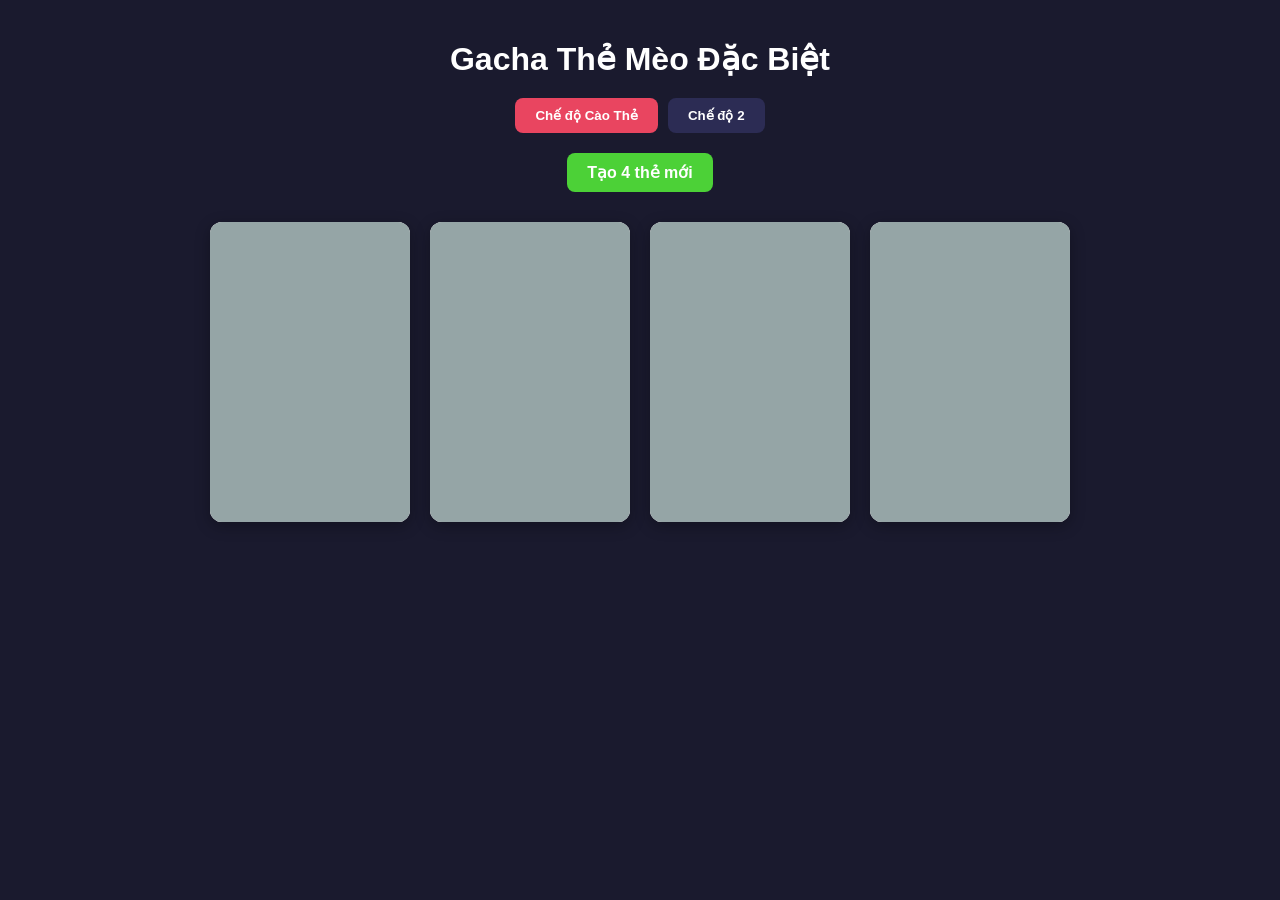
==== index.html @ 6e4ce40c "first commit" ====
<!DOCTYPE html>
<html lang="vi">
<head>
    <meta charset="UTF-8">
    <meta name="viewport" content="width=device-width, initial-scale=1.0">
    <title>Cào thẻ</title>
    <link rel="stylesheet" href="style.css">
    <link rel="icon" href="data:image/svg+xml,<svg xmlns=%22http://www.w3.org/2000/svg%22 viewBox=%220 0 100 100%22><text y=%22.9em%22 font-size=%2290%22>🐱</text></svg>">
</head>
<body>
    <div class="container">
        <h1>Gacha Thẻ Mèo Đặc Biệt</h1>
        
        <div class="tabs">
            <button class="tab-btn active" data-target="scratch-mode">Chế độ Cào Thẻ</button>
            <button class="tab-btn" data-target="valorant-mode">Chế độ 2</button>
        </div>

        <div class="controls">
            <button id="reset-btn">Tạo 4 thẻ mới</button>
        </div>

        <!-- Chế độ Cào thẻ -->
        <div id="scratch-mode" class="tab-content active">
            <div class="card-grid" id="scratch-grid"></div>
        </div>

        <!-- Chế độ Valorant Night Market -->
        <div id="valorant-mode" class="tab-content">
            <div class="card-grid" id="valorant-grid"></div>
        </div>
    </div>

    <script src="script.js"></script>
</body>
</html>
---- style.css ----
* {
    box-sizing: border-box;
    margin: 0;
    padding: 0;
    -webkit-tap-highlight-color: transparent;
}

body {
    font-family: 'Segoe UI', Tahoma, Geneva, Verdana, sans-serif;
    background-color: #1a1a2e;
    color: #fff;
    display: flex;
    justify-content: center;
    padding: 40px 20px;
    -webkit-user-select: none;
    user-select: none;
}

.container {
    max-width: 1000px;
    width: 100%;
    text-align: center;
}

/* Tabs & Buttons */
.tabs {
    margin: 20px 0;
    display: flex;
    justify-content: center;
    gap: 10px;
}

button {
    padding: 10px 20px;
    border: none;
    border-radius: 8px;
    cursor: pointer;
    font-weight: bold;
    background-color: #2c2c54;
    color: white;
    transition: 0.3s;
    touch-action: manipulation;
}

button.active, button:hover {
    background-color: #e94560;
}

.controls {
    margin-bottom: 30px;
}

#reset-btn {
    background-color: #4cd137;
    font-size: 16px;
}

.tab-content {
    display: none;
}

.tab-content.active {
    display: block;
}

/* Card Grid */
.card-grid {
    display: flex;
    justify-content: center;
    gap: 20px;
    flex-wrap: wrap;
}

/* --- CHẾ ĐỘ CÀO THẺ --- */
.scratch-card-wrapper {
    position: relative;
    width: 200px;
    height: 300px;
    border-radius: 12px;
    overflow: hidden;
    background: #fff;
    box-shadow: 0 4px 15px rgba(0,0,0,0.3);
    touch-action: none;
    -webkit-touch-callout: none;
    -webkit-user-select: none;
    user-select: none;
}

.card-image {
    width: 100%;
    height: 100%;
    object-fit: cover;
    display: block;
    pointer-events: none;
    -webkit-user-drag: none;
    -webkit-touch-callout: none;
}

.scratch-canvas {
    position: absolute;
    top: 0;
    left: 0;
    width: 100%;
    height: 100%;
    cursor: default;
    z-index: 2;
    touch-action: none;
    -webkit-touch-callout: none;
    -webkit-user-select: none;
    user-select: none;
}

/* Hiệu ứng Thẻ Hiếm */
.rare-revealed {
    animation: rareGlow 1.5s infinite alternate, popUp 0.5s forwards;
    border: 4px solid #a29bfe;
    z-index: 10;
}

@keyframes rareGlow {
    from { box-shadow: 0 0 10px #a29bfe, 0 0 20px #a29bfe; }
    to { box-shadow: 0 0 20px #6c5ce7, 0 0 40px #6c5ce7; }
}

@keyframes popUp {
    0% { transform: scale(1); }
    50% { transform: scale(1.1); }
    100% { transform: scale(1.05); }
}

/* --- CHẾ ĐỘ VALORANT NIGHT MARKET --- */
.val-card {
    width: 200px;
    height: 300px;
    perspective: 1000px; /* Tạo độ sâu 3D */
    cursor: pointer;
    touch-action: manipulation;
    -webkit-touch-callout: none;
    -webkit-user-select: none;
    user-select: none;
}

.val-card-inner {
    width: 100%;
    height: 100%;
    position: relative;
    transition: transform 0.6s cubic-bezier(0.4, 0.2, 0.2, 1);
    transform-style: preserve-3d;
}

/* Lật thẻ */
.val-card.flipped .val-card-inner {
    transform: rotateY(180deg);
}

.val-front, .val-back {
    width: 100%;
    height: 100%;
    position: absolute;
    backface-visibility: hidden;
    border-radius: 12px;
    overflow: hidden;
}

.val-front {
    background: linear-gradient(135deg, #2d3436, #000000);
    display: flex;
    align-items: center;
    justify-content: center;
    border: 2px solid #636e72;
    box-shadow: 0 0 10px rgba(0,0,0,0.5);
}

.val-front::after {
    content: "?";
    font-size: 40px;
    color: #b2bec3;
    font-weight: bold;
}

.val-back {
    transform: rotateY(180deg);
    background: #fff;
}

.val-card.flipped.rare .val-back {
    animation: rareGlow 1.5s infinite alternate;
    border: 4px solid #a29bfe;
}

/* --- RESPONSIVE CHO ĐIỆN THOẠI --- */
@media (max-width: 600px) {
    body {
        padding: 20px 12px;
    }

    h1 {
        font-size: 1.4rem;
    }

    .tabs {
        flex-wrap: wrap;
        gap: 8px;
    }

    button {
        padding: 10px 16px;
        font-size: 14px;
    }

    .card-grid {
        gap: 12px;
    }

    .scratch-card-wrapper, .val-card {
        width: calc(50% - 8px);
        max-width: 165px;
        height: 240px;
    }
}
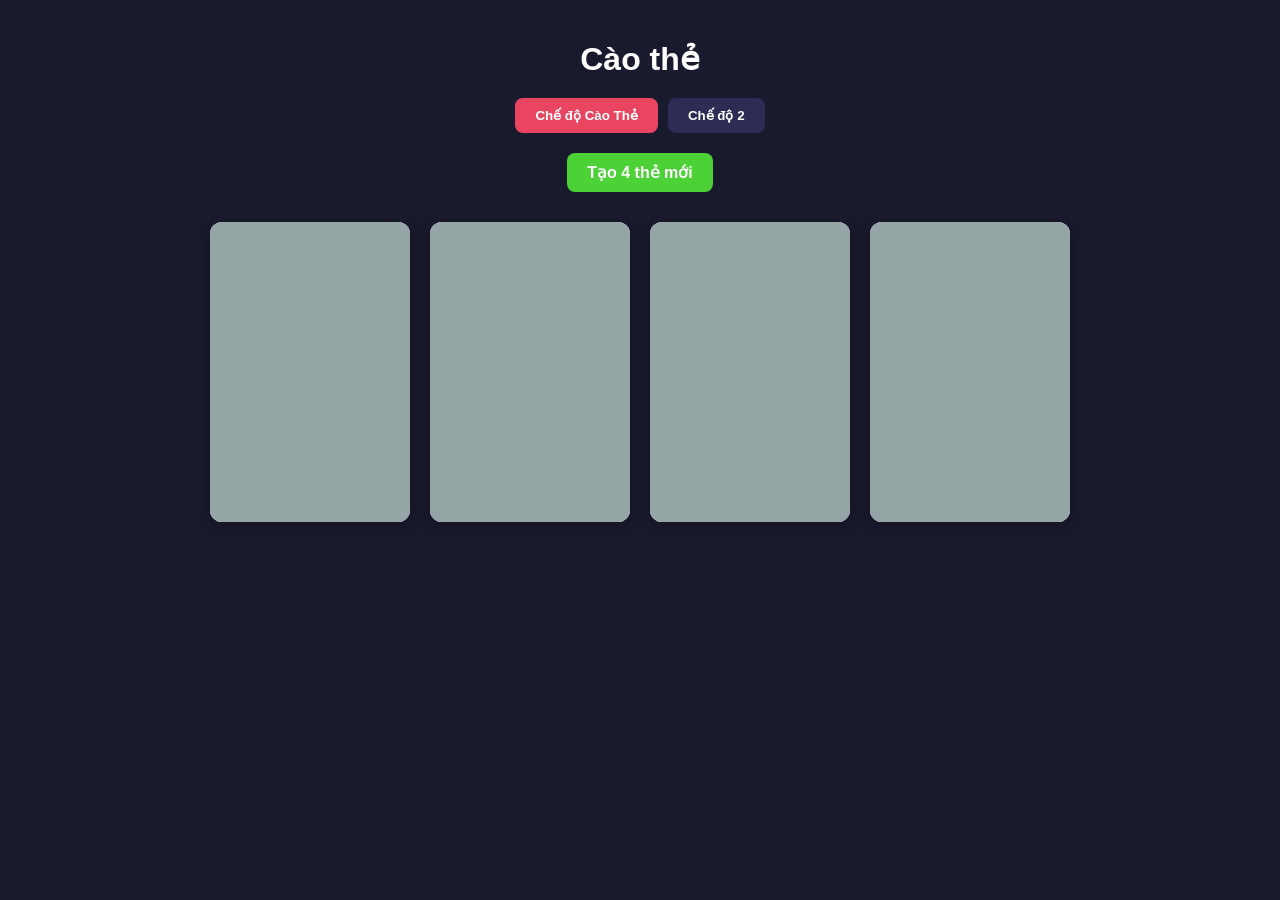
==== commit 27177101: "sua ten tieu de" ====
--- a/index.html
+++ b/index.html
@@ -9,7 +9,7 @@
 </head>
 <body>
     <div class="container">
-        <h1>Gacha Thẻ Mèo Đặc Biệt</h1>
+        <h1>Cào thẻ</h1>
         
         <div class="tabs">
             <button class="tab-btn active" data-target="scratch-mode">Chế độ Cào Thẻ</button>
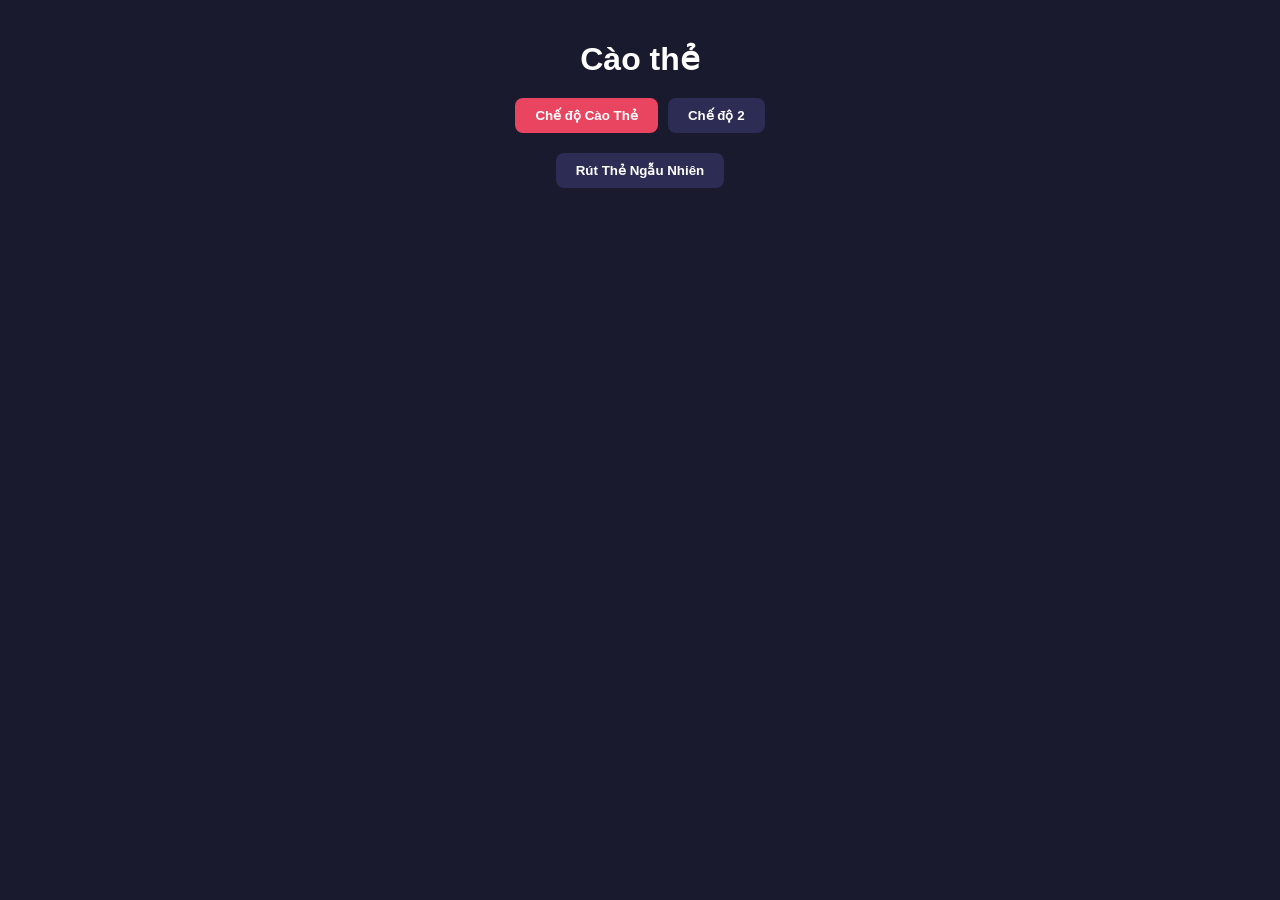
==== commit 2692dd18: "update" ====
--- a/index.html
+++ b/index.html
@@ -17,8 +17,10 @@
         </div>
 
         <div class="controls">
-            <button id="reset-btn">Tạo 4 thẻ mới</button>
+            <button id="draw-btn">Rút Thẻ Ngẫu Nhiên</button>
         </div>
+
+        <div id="congrats-popup" class="hidden">🎉 CHÚC MỪNG! BẠN ĐÃ TRÚNG THẺ HIẾM! 🎉</div>
 
         <!-- Chế độ Cào thẻ -->
         <div id="scratch-mode" class="tab-content active">
--- a/style.css
+++ b/style.css
@@ -188,6 +188,33 @@
     border: 4px solid #a29bfe;
 }
 
+/* --- POPUP CHÚC MỪNG --- */
+#congrats-popup {
+    position: fixed;
+    top: 50%;
+    left: 50%;
+    transform: translate(-50%, -50%) scale(1);
+    background: linear-gradient(135deg, #f1c40f, #e67e22);
+    color: #fff;
+    padding: 20px 40px;
+    border-radius: 12px;
+    font-size: 24px;
+    font-weight: bold;
+    box-shadow: 0 10px 30px rgba(243, 156, 18, 0.5);
+    z-index: 1000;
+    pointer-events: none;
+    animation: popIn 0.5s cubic-bezier(0.175, 0.885, 0.32, 1.275) forwards;
+}
+
+#congrats-popup.hidden {
+    display: none;
+}
+
+@keyframes popIn {
+    0% { transform: translate(-50%, -50%) scale(0.5); opacity: 0; }
+    100% { transform: translate(-50%, -50%) scale(1); opacity: 1; }
+}
+
 /* --- RESPONSIVE CHO ĐIỆN THOẠI --- */
 @media (max-width: 600px) {
     body {
